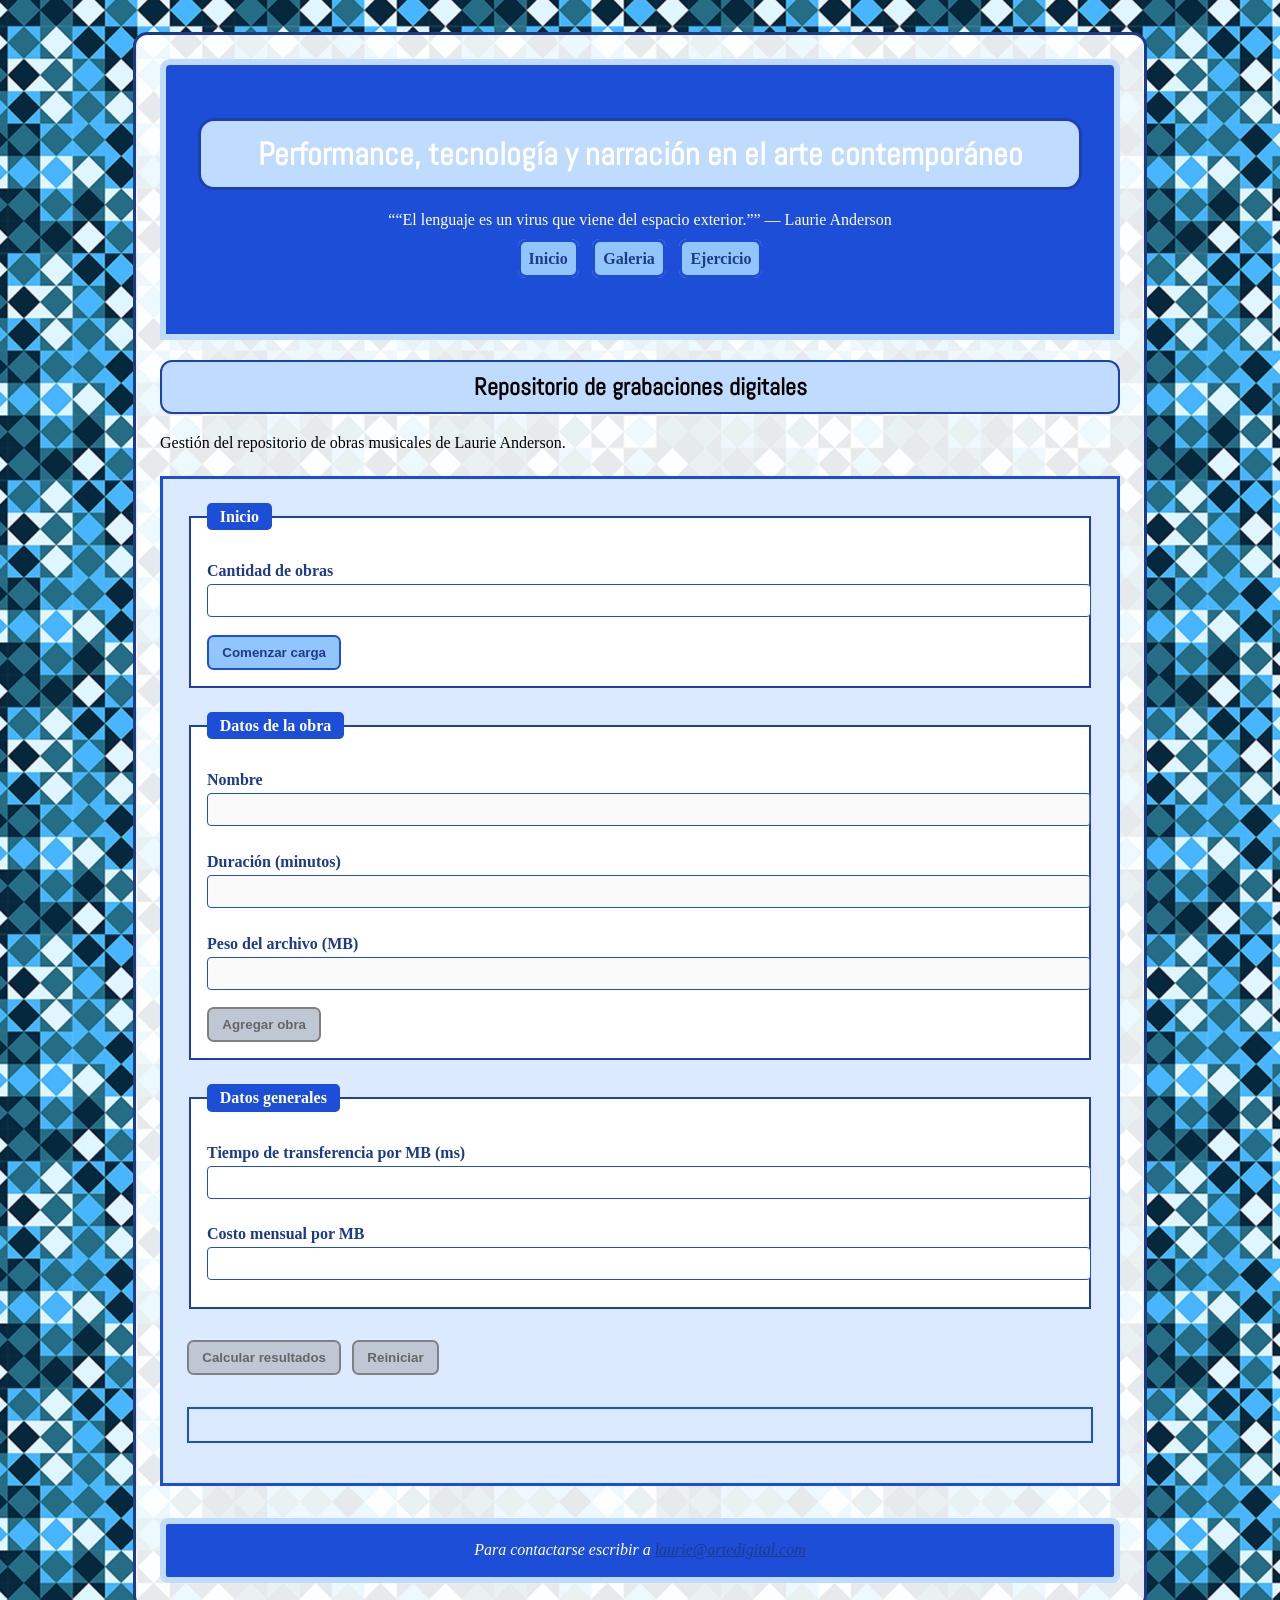
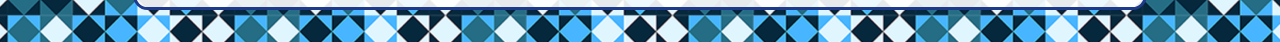
==== ejercicio.html @ 337e9f1c "Modifico de carpeta" ====
<!DOCTYPE html>
<html lang="es">
<head>
	<meta charset="utf-8">
	<title>Repositorio de obras musicales</title>
	<link rel="preconnect" href="https://fonts.googleapis.com">
	<link rel="preconnect" href="https://fonts.gstatic.com" crossorigin>
	<link href="https://fonts.googleapis.com/css2?family=Abel&display=swap" rel="stylesheet">
	<link rel="stylesheet" href="css/estilos.css">
</head>
<body>
     <div id="contenedor">
     	<header>
     		<h1>Performance, tecnología y narración en el arte contemporáneo</h1>
     		<p><q>“El lenguaje es un virus que viene del espacio exterior.”</q> — Laurie Anderson</p>
     		<nav>
     			<ul>
     				<li><a href="index.html" target="_self">Inicio</a></li>
     				<li><a href="galeria.html" target="_self">Galeria</a></li>
     				<li><a href="ejercicio.html" target="_self">Ejercicio</a></li>
     			</ul>
     		</nav>
     	</header>
     	<main>
     	 <section>
     	 	<h2>Repositorio de grabaciones digitales</h2>
     	 	<p>Gestión del repositorio de obras musicales de Laurie Anderson.</p>

     	 	<form>

			<!-- Cantidad de obras -->
			<fieldset>
				<legend>Inicio</legend>
				<label for="cantidadObras">Cantidad de obras</label>
				<input type="number" name="cantidadObras" id="cantidadObras">

				<button type="button" id="btnComenzar">Comenzar carga</button>
			</fieldset>

			<!-- Datos de cada obra-->
			<fieldset>
				<legend>Datos de la obra</legend>
				<label for="nombreObra">Nombre</label>
				<input type="text" name="nombreObra" id="nombreObra" disabled>

				<label for="duracion">Duración (minutos)</label>
				<input type="number" name="duracion" id="duracion" disabled>

				<label for="peso">Peso del archivo (MB)</label>
				<input type="number" name="peso" id="peso" disabled>

				<button type="button" id="btnAgregar" disabled>
					Agregar obra
				</button>
			</fieldset>

			<!-- Datos generales -->
			<fieldset>
				<legend>Datos generales</legend>
				<label for="tiempoMB">Tiempo de transferencia por MB (ms)</label>
				<input type="number" name="tiempoMB" id="tiempoMB">

				<label for="costoMB">Costo mensual por MB</label>
				<input type="number" name="costoMB" id="costoMB">
			</fieldset>


			<!-- Botones -->
			<button type="button" id="btnCalcular" disabled>
				Calcular resultados
			</button>

			<button type="button" id="btnReiniciar" disabled>
				Reiniciar
			</button>

			<!-- Resultado -->
			<p id="resultado"></p>

		</form>

     	 </section>
     	</main>
     	<footer>
     		<address>
     			<p>Para contactarse escribir a <a href="mailto:laurie@artedigital.com">laurie@artedigital.com</a></p>
     		</address>
     	</footer>
     </div>
     <script src="js/ejercicio.js"></script> <!-- js de ejercicio -->
</body>
</html>
---- css/estilos.css ----
body {
	display: flex; /* Centro el contenedor */
	justify-content: center; 
	margin: 0;
	background-image: url("../img/fondo.png");
	background-position: center;

}

#contenedor {
	width: 90%;
	max-width: 960px;
	background: rgba(255, 255, 255, 0.90);
	padding: 1.5em;
	margin: 2em 0;
	border-radius: 0.9em;
	border: 0.2em solid #1E3A8A;
}

/* Menú horizontal y diseño de links */

nav {
	text-align: center;
	margin-bottom: 1.8em;
}

nav ul {
	list-style-type: none;
	padding: 0;
	margin: 0;
}

nav li {
	display: inline-block;
	margin: 0.3em;
}

nav a {
	background-color: #93C5FD;
	padding: 0.5em;
	border-radius: 0.5em;
	border: 0.2em solid #1D4ED8;
	text-decoration: none;
	font-weight: bold;
}

nav a:hover {
	background-color: #3B82F6;
}

a:link {
	color: #1E3A8A;
}

a:visited {
	color: #374151;
}

a:hover {
	color: #DBEAFE;
}

a:active {
	color: #60A5FA;
}

/* Columnas de mismo tamaño */

#columnasGrandes {
	display: flex;
	gap: 1.5em;
}

#columnasGrandes section {
	flex: 1;
}

/* Columnas de diferente tamaño */

#columnasDiferentes {
	display: flex;
	gap: 1.5em;
}

.peque {
	flex: 1;
}

.grande {
	flex: 2;
}

header{
	background: #1D4ED8;
	color: white;
	padding:2em;
	text-align:center;
	border: 0.4em solid #BFDBFE;
	border-radius:10px 10px 0 0;
}

h1, h2, h3 {
	background-color: #BFDBFE;
	border: 0.1em solid #1E40AF;
	font-family: "Abel", sans-serif; /* Tipografía indicada, aplico también a mis destacados */
	text-align: center;
	padding: 0.4em;
	border-radius: 0.5em;
}

strong, em {
	font-family: "Abel", sans-serif;
}

footer {
	background: #1D4ED8;
	color: white;
	text-align: center;
	padding: 0.1em;
	border: 0.4em solid #BFDBFE;
	border-radius: 0.5em;
}

/* Datos curiosos */

.datoCurioso {
	background-color: #DBEAFE;
	border: 0.15em solid #1E40AF;
	border-radius: 0.6em;
	padding: 1em;
	margin-top: 1.5em;
	margin-bottom: 2em;
	text-align: center;
}

.datoCurioso p {
	min-height: 4.5em;
	color: #1E3A8A;
}

.datoCurioso button {
	padding: 0.6em 1em;
	background-color: #93C5FD;
	border: 0.15em solid #1D4ED8;
	border-radius: 0.5em;
	font-weight: bold;
	color: #1E3A8A;
	cursor: pointer;
}

.datoCurioso button:hover {
	background-color: #3B82F6;
	color: white;
}

img {
	display: block;
	max-width: 100%;
	height: auto;
	margin: 0.5em auto;
}

#galeria{

	text-align:center;

}

#galeria img{

	width:100%;
	max-width:450px;
	max-height: 600px;
	border-radius:0.5em;
	border:0.2em solid #1E40AF;
	margin:1em auto;

}

#galeria button{

	padding:0.6em 1em;
	background:#93C5FD;
	border:0.15em solid #1D4ED8;
	border-radius:0.5em;
	font-weight:bold;
	cursor:pointer;

}

#galeria button:hover{

	background:#3B82F6;
	color:white;

}

iframe {
	padding:0.6em 1em;
}


/* Formulario, html ejercicio */

form{
	background:#DBEAFE;
	border:0.2em solid #1D4ED8;
	padding:1.5em;
	margin-top:1.5em;
	margin-bottom:2em;
}

fieldset{
	background:white;
	border:0.15em solid #1E40AF;
	margin-bottom:1.5em;
	padding:1em;
}

legend{
	background:#1D4ED8;
	color:white;
	font-weight:bold;
	padding:0.3em 0.8em;
	border-radius:0.3em;
}

label{
	display:block;
	margin-top:1em;
	font-weight:bold;
	color:#1E3A8A;
}

input{
	width:100%;
	padding:0.6em;
	margin-top:0.3em;
	margin-bottom:0.8em;
	border:0.1em solid #1D4ED8;
	border-radius:0.3em;
}

/* Botones del formulario */

form button{

	background:#93C5FD;
	border:0.15em solid #1D4ED8;
	border-radius:0.5em;
	padding:0.6em 1em;
	font-weight:bold;
	color:#1E3A8A;
	cursor:pointer;
	margin-top:0.5em;
	margin-right:0.5em;

}

form button:hover{

	background:#3B82F6;
	color:white;

}

/* Botones deshabilitados */

form button:disabled{

	background:#BFC7D5;
	border-color:#808080;
	color:#666666;
	cursor:default;

}

#resultado{

	margin-top:2em;
	padding:1em;
	background:#DBEAFE;
	border:0.15em solid #1D4ED8;
	line-height:1.6;
	font-weight:bold;
	color:#1E3A8A;

}
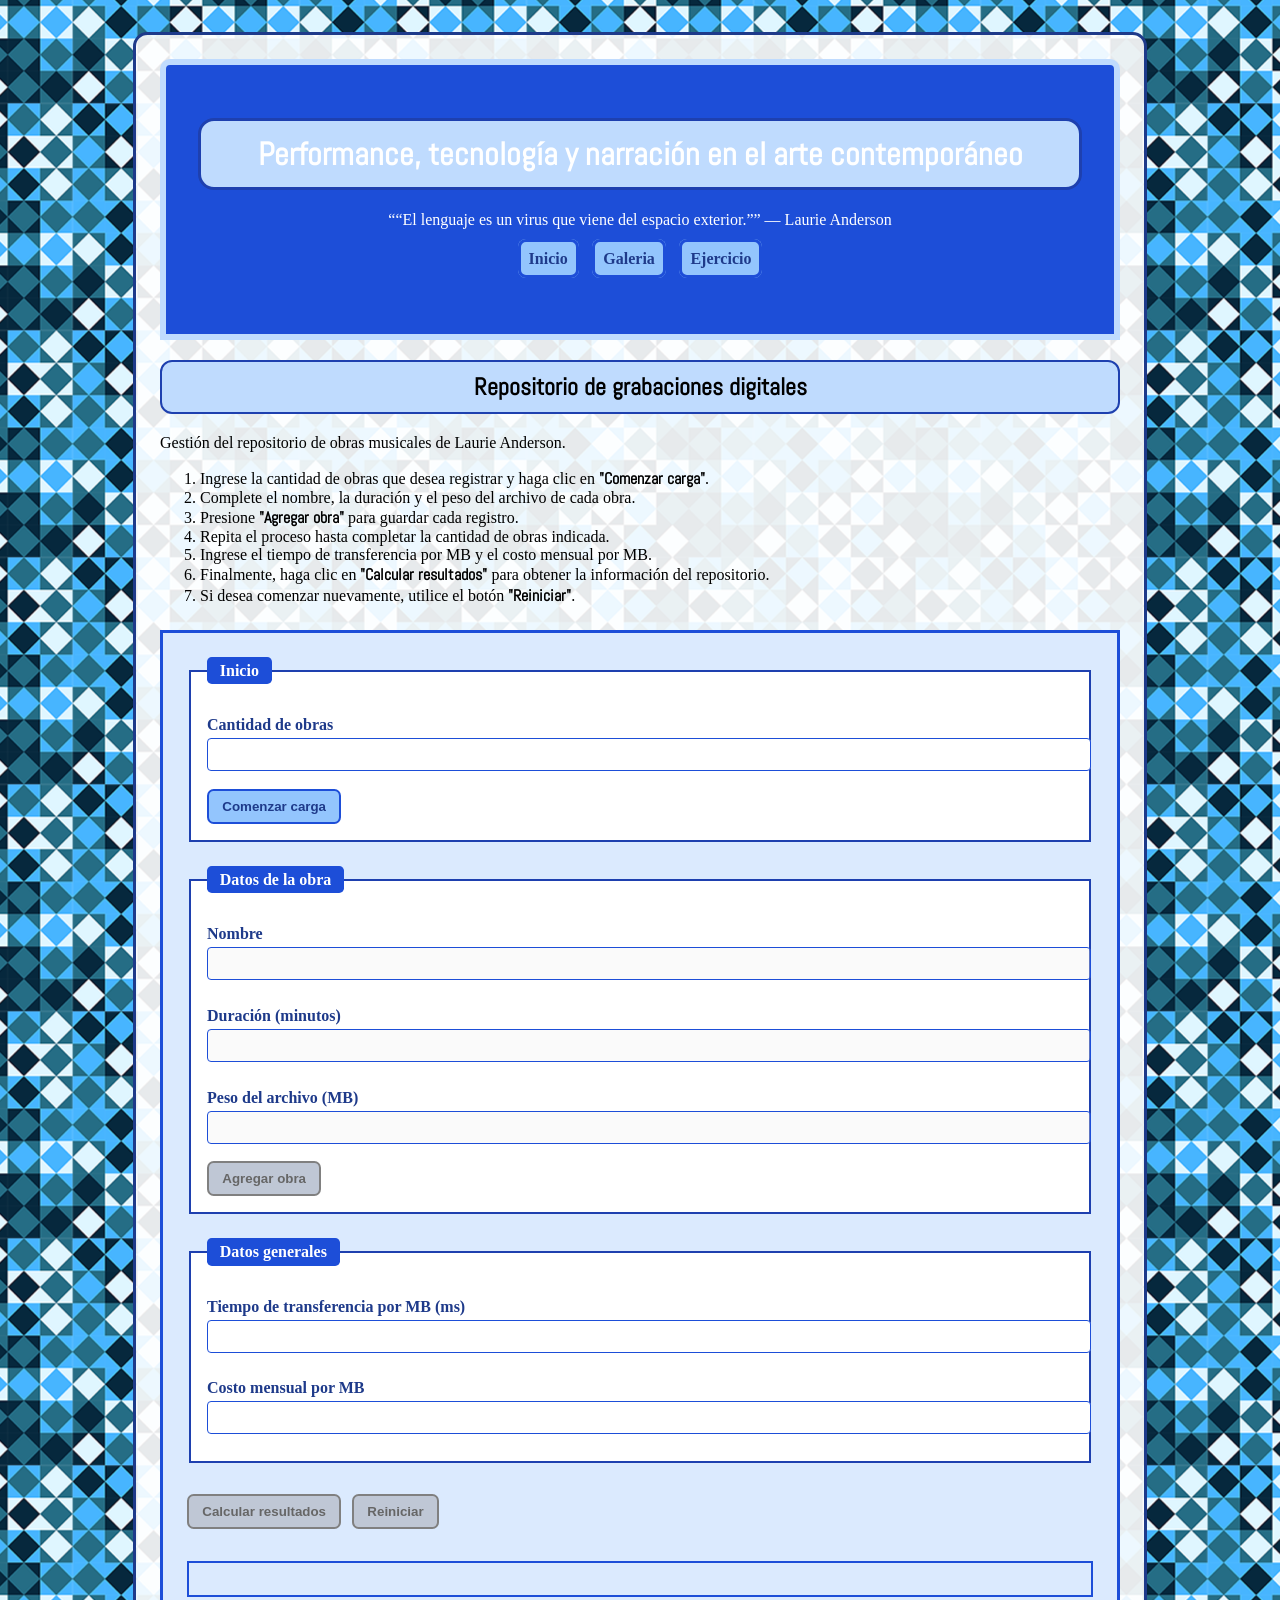
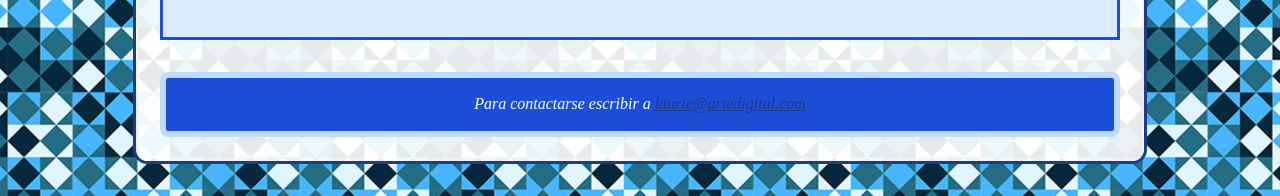
==== commit 88740140: "Final organizando todas las indicaciones del ejercicio por las dudas" ====
--- a/ejercicio.html
+++ b/ejercicio.html
@@ -25,6 +25,16 @@
      	 <section>
      	 	<h2>Repositorio de grabaciones digitales</h2>
      	 	<p>Gestión del repositorio de obras musicales de Laurie Anderson.</p>
+
+     	 	<ol>
+     	 		<li>Ingrese la cantidad de obras que desea registrar y haga clic en <strong>"Comenzar carga"</strong>.</li>
+     	 		<li>Complete el nombre, la duración y el peso del archivo de cada obra.</li>
+     	 		<li>Presione <strong>"Agregar obra"</strong> para guardar cada registro.</li>
+     	 		<li>Repita el proceso hasta completar la cantidad de obras indicada.</li>
+     	 		<li>Ingrese el tiempo de transferencia por MB y el costo mensual por MB.</li>
+     	 		<li>Finalmente, haga clic en <strong>"Calcular resultados"</strong> para obtener la información del repositorio.</li>
+     	 		<li>Si desea comenzar nuevamente, utilice el botón <strong>"Reiniciar"</strong>.</li>
+     	 	</ol>
 
      	 	<form>
 
